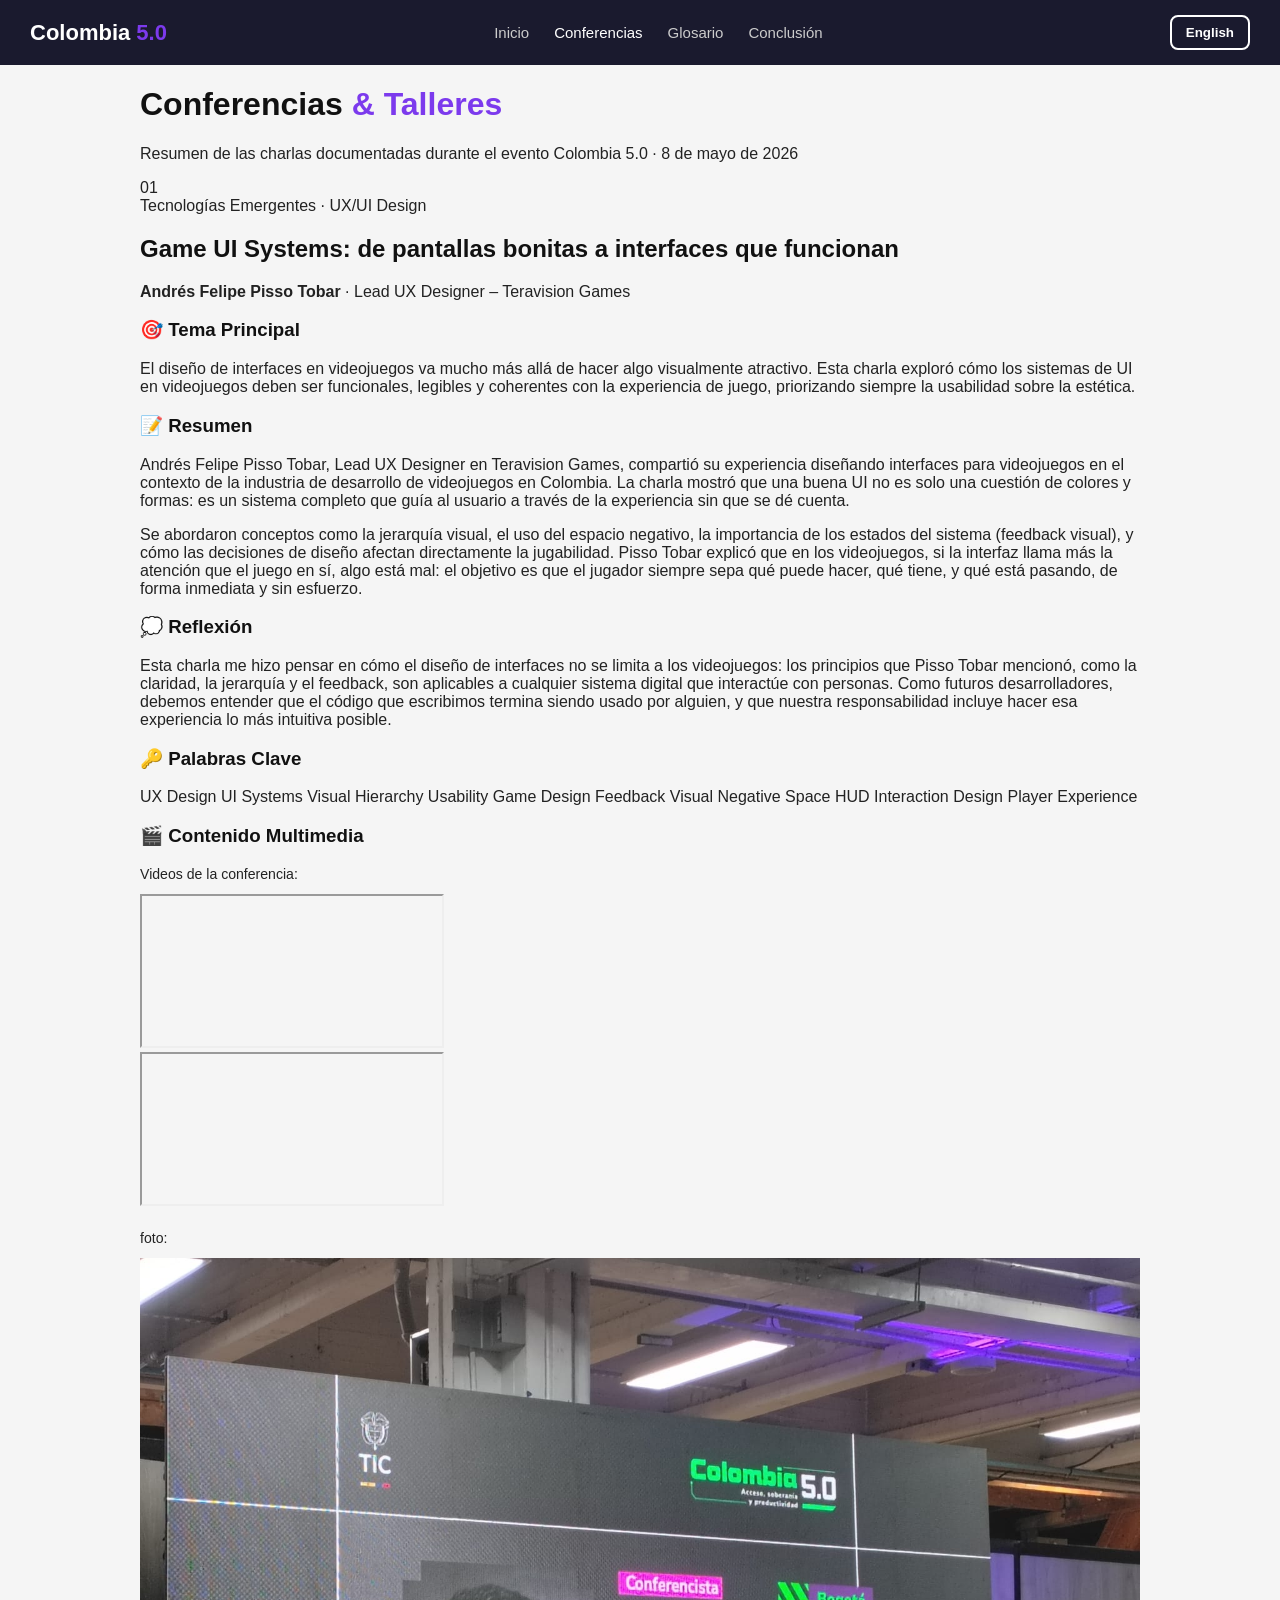
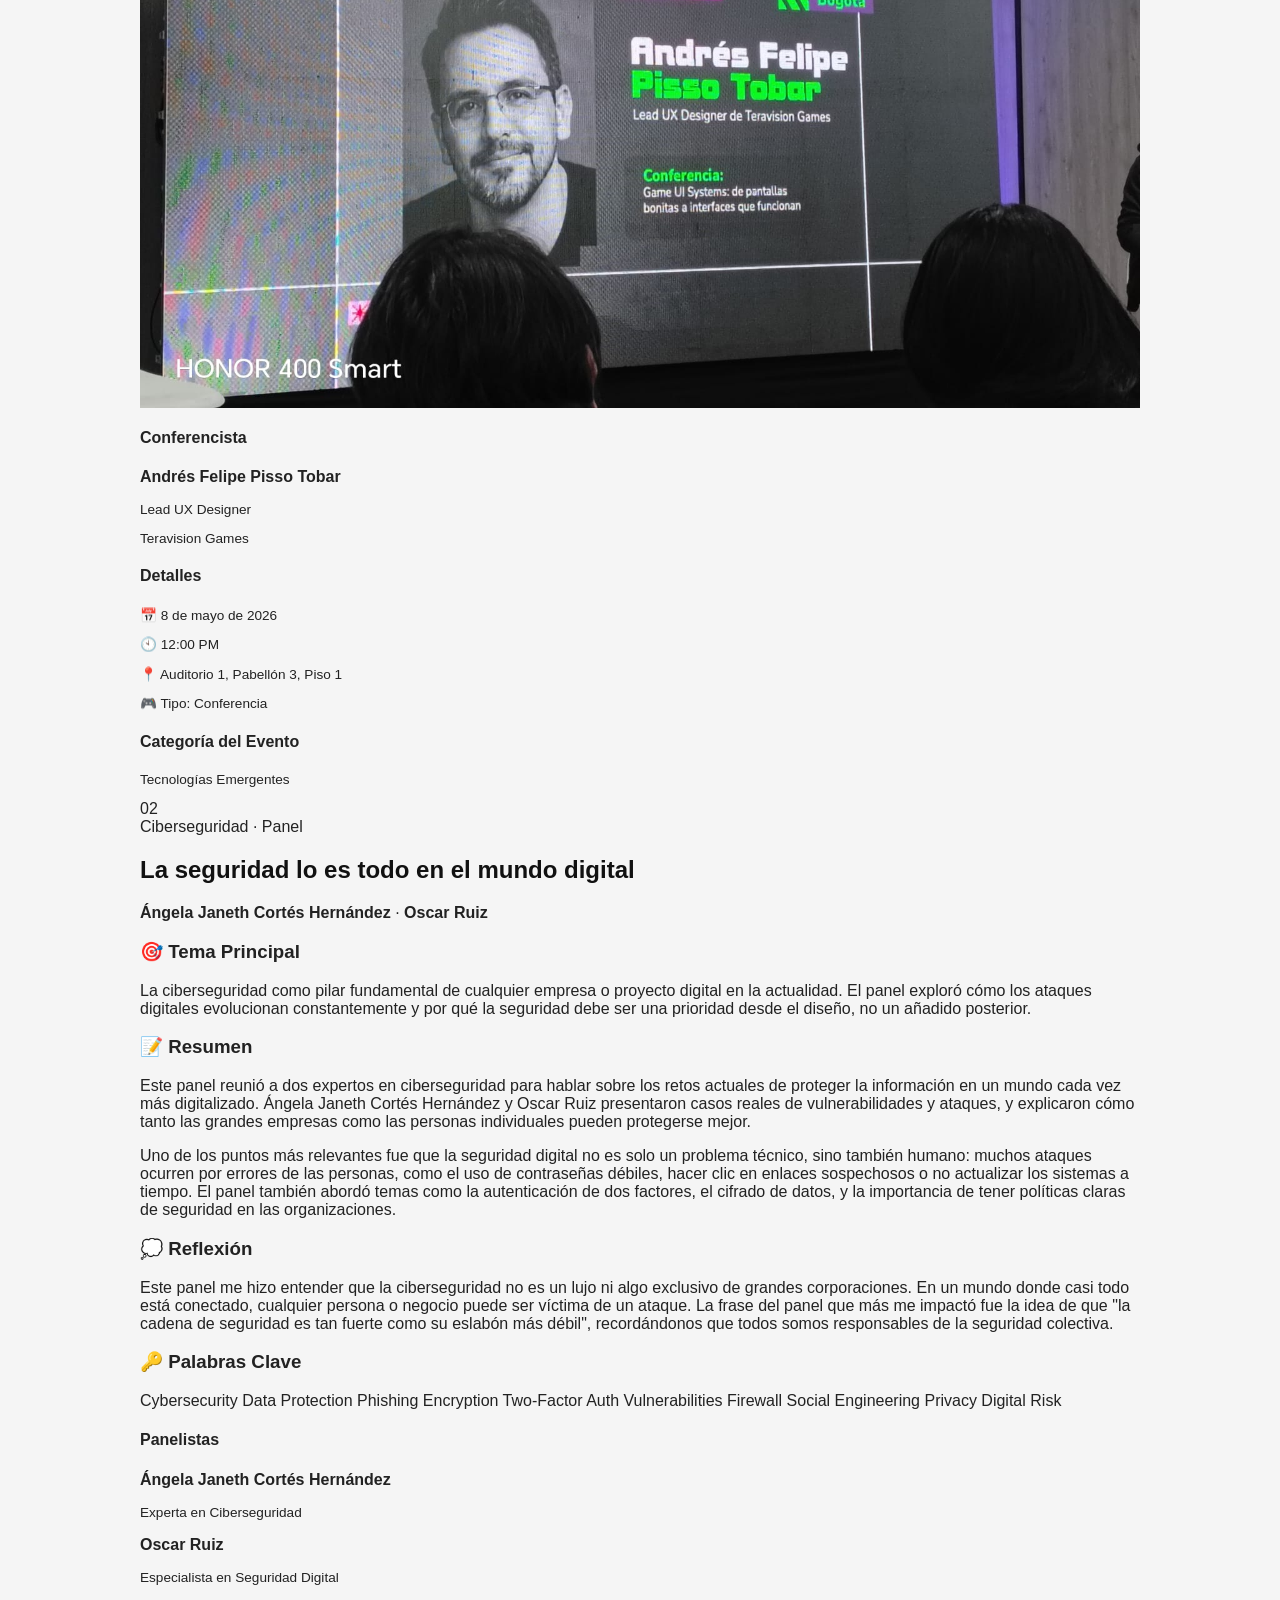
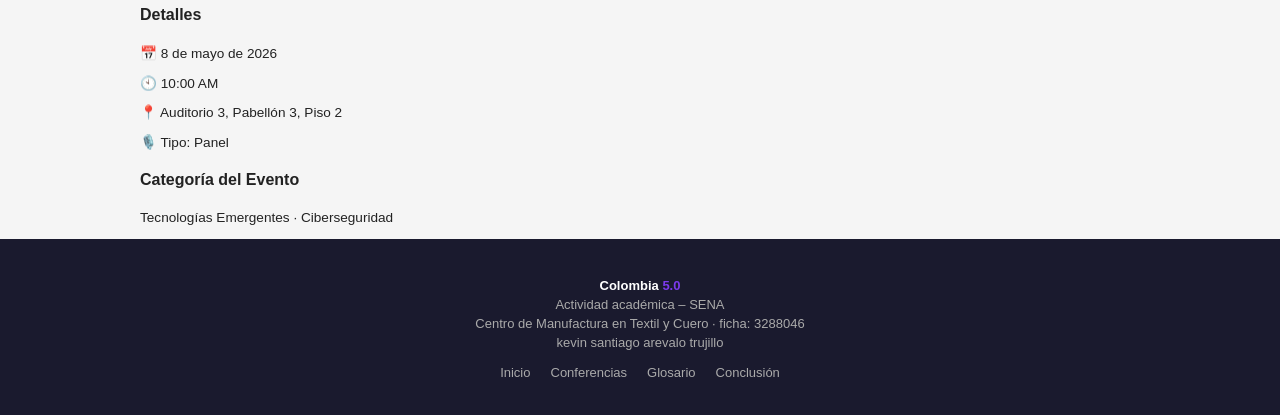
==== paginas/conferences.html @ c216599e "creacion de archivos" ====
<!DOCTYPE html>
<html lang="es">
<head>
  <meta charset="UTF-8" />
  <meta name="viewport" content="width=device-width, initial-scale=1.0" />
  <title>Conferencias – Colombia 5.0</title>
  <link rel="stylesheet" href="../css/styles.css" />
  <link href="https://fonts.googleapis.com/css2?family=Syne:wght@400;600;700;800&family=DM+Sans:ital,wght@0,300;0,400;0,500;1,300&display=swap" rel="stylesheet" />
</head>
<body>

  <!-- NAVBAR -->
  <nav class="navbar">
    <div class="nav-logo"><a href="../index.html" style="color:inherit;text-decoration:none;">Colombia <span>5.0</span></a></div>
    <button class="nav-toggle" id="navToggle">☰</button>
    <ul class="nav-links" id="navLinks">
      <li>
        <a href="../index.html" class="es">Inicio</a>
        <a href="../index.html" class="en">Home</a>
      </li>
      <li>
        <a href="conferences.html" class="active es">Conferencias</a>
        <a href="conferences.html" class="active en">Conferences</a>
      </li>
      <li>
        <a href="glossary.html" class="es">Glosario</a>
        <a href="glossary.html" class="en">Glossary</a>
      </li>
      <li>
        <a href="conclusion.html" class="es">Conclusión</a>
        <a href="conclusion.html" class="en">Conclusion</a>
      </li>
    </ul>
    <!-- boton de traduccion -->
    <div class="language-switch">
      <button id="langBtn">English</button>
    </div>
  </nav>

  <!-- Encabezado -->
  <div class="page-hero">
    <div class="container">
      <h1 class="es">Conferencias <span class="accent">&amp; Talleres</span></h1>
      <h1 class="en">Conferences <span class="accent">&amp; Workshops</span></h1>
      <p class="es">Resumen de las charlas documentadas durante el evento Colombia 5.0 · 8 de mayo de 2026</p>
      <p class="en">Summary of talks documented during the Colombia 5.0 event · May 8, 2026</p>
    </div>
  </div>

  <!-- ===== CONFERENCIA 1: GAME UI SYSTEMS ===== -->
  <section class="conf-section" id="conf1">
    <div class="container">

      <div class="conf-header">
        <div class="conf-number">01</div>
        <div class="conf-meta">
          <span class="conf-tag es">Tecnologías Emergentes · UX/UI Design</span>
          <span class="conf-tag en">Emerging Technologies · UX/UI Design</span>
          <h2 class="es">Game UI Systems: de pantallas bonitas a interfaces que funcionan</h2>
          <h2 class="en">Game UI Systems: from pretty screens to interfaces that work</h2>
          <p class="conf-speaker">
            <strong>Andrés Felipe Pisso Tobar</strong> · Lead UX Designer – Teravision Games
          </p>
        </div>
      </div>

      <div class="conf-body">
        <div class="conf-main">

          <!-- TEMA PRINCIPAL -->
          <div class="conf-info-block">
            <h3 class="es">🎯 Tema Principal</h3>
            <h3 class="en">🎯 Main Topic</h3>
            <p class="es">
              El diseño de interfaces en videojuegos va mucho más allá de hacer algo visualmente atractivo.
              Esta charla exploró cómo los sistemas de UI en videojuegos deben ser funcionales, legibles y
              coherentes con la experiencia de juego, priorizando siempre la usabilidad sobre la estética.
            </p>
            <p class="en">
              Game interface design goes far beyond visual appeal. This talk explored how UI systems in
              video games must be functional, readable, and coherent with the gameplay experience,
              always prioritizing usability over aesthetics.
            </p>
          </div>

          <!-- RESUMEN -->
          <div class="conf-info-block">
            <h3 class="es">📝 Resumen</h3>
            <h3 class="en">📝 Summary</h3>
            <p class="es">
              Andrés Felipe Pisso Tobar, Lead UX Designer en Teravision Games, compartió su experiencia
              diseñando interfaces para videojuegos en el contexto de la industria de desarrollo de
              videojuegos en Colombia. La charla mostró que una buena UI no es solo una cuestión de
              colores y formas: es un sistema completo que guía al usuario a través de la experiencia sin
              que se dé cuenta.
            </p>
            <p class="es">
              Se abordaron conceptos como la jerarquía visual, el uso del espacio negativo, la importancia
              de los estados del sistema (feedback visual), y cómo las decisiones de diseño afectan
              directamente la jugabilidad. Pisso Tobar explicó que en los videojuegos, si la interfaz llama
              más la atención que el juego en sí, algo está mal: el objetivo es que el jugador siempre sepa
              qué puede hacer, qué tiene, y qué está pasando, de forma inmediata y sin esfuerzo.
            </p>
            <p class="en">
              Andrés Felipe Pisso Tobar, Lead UX Designer at Teravision Games, shared his experience
              designing interfaces for video games within Colombia's game development industry. The talk
              showed that good UI is not just about colors and shapes — it is a complete system that guides
              the user through the experience without them noticing it.
            </p>
            <p class="en">
              Topics included visual hierarchy, negative space, the importance of system states (visual
              feedback), and how design decisions directly affect gameplay. Pisso Tobar emphasized that in
              games, if the interface draws more attention than the game itself, something is wrong: the goal
              is for the player to always know what they can do, what they have, and what is happening —
              immediately and effortlessly.
            </p>
          </div>

          <!-- REFLEXIÓN -->
          <div class="conf-info-block">
            <h3 class="es">💭 Reflexión</h3>
            <h3 class="en">💭 Reflection</h3>
            <p class="es">
              Esta charla me hizo pensar en cómo el diseño de interfaces no se limita a los videojuegos:
              los principios que Pisso Tobar mencionó, como la claridad, la jerarquía y el feedback, son
              aplicables a cualquier sistema digital que interactúe con personas. Como futuros
              desarrolladores, debemos entender que el código que escribimos termina siendo usado por
              alguien, y que nuestra responsabilidad incluye hacer esa experiencia lo más intuitiva posible.
            </p>
            <p class="en">
              This talk made me think about how interface design is not limited to video games. The
              principles Pisso Tobar mentioned — clarity, hierarchy, and feedback — apply to any digital
              system that interacts with people. As future developers, we must understand that the code we
              write is ultimately used by someone, and that our responsibility includes making that
              experience as intuitive as possible.
            </p>
          </div>

          <!-- PALABRAS CLAVE -->
          <div class="conf-info-block">
            <h3 class="es">🔑 Palabras Clave</h3>
            <h3 class="en">🔑 Keywords</h3>
            <div class="keywords">
              <span class="keyword">UX Design</span>
              <span class="keyword">UI Systems</span>
              <span class="keyword">Visual Hierarchy</span>
              <span class="keyword">Usability</span>
              <span class="keyword">Game Design</span>
              <span class="keyword">Feedback Visual</span>
              <span class="keyword">Negative Space</span>
              <span class="keyword">HUD</span>
              <span class="keyword">Interaction Design</span>
              <span class="keyword">Player Experience</span>
            </div>
          </div>

          <!-- MULTIMEDIA -->
          <div class="media-section">
            <h3 class="es">🎬 Contenido Multimedia</h3>
            <h3 class="en">🎬 Multimedia Content</h3>

            <!-- VIDEOS -->
            <p class="es" style="color:var(--text-muted);font-size:0.88rem;margin-bottom:12px;">Videos de la conferencia:</p>
            <p class="en" style="color:var(--text-muted);font-size:0.88rem;margin-bottom:12px;">Conference videos:</p>
            <div class="videos-grid">
              <div class="video-wrapper">
                <iframe
                  src="https://www.youtube.com/embed/qJ3fA9O6ths"
                  title="Game UI Systems - Video 1"
                  allowfullscreen>
                </iframe>
              </div>
              <div class="video-wrapper">
                <iframe
                  src="https://www.youtube.com/embed/25tXOsDxBWE"
                  title="Game UI Systems - Video 2"
                  allowfullscreen>
                </iframe>
              </div>
            </div>

            <!-- Foto -->
            <p class="es" style="color:var(--text-muted);font-size:0.88rem;margin: 20px 0 12px;">foto:</p>
            <p class="en" style="color:var(--text-muted);font-size:0.88rem;margin: 20px 0 12px;">Photo:</p>
            <div class="photos-grid">
              <div class="photo-slot"><img src="../imagen/1.jpeg" alt="Conferencia Game UI Systems">
            </div>
          </div>

        </div><!-- /conf-main -->

        <!-- SIDEBAR -->
        <aside class="conf-sidebar">
          <div class="sidebar-box">
            <h4 class="es">Conferencista</h4>
            <h4 class="en">Speaker</h4>
            <p><strong>Andrés Felipe Pisso Tobar</strong></p>
            <p style="color:var(--text-muted);font-size:0.85rem;margin-top:6px;">Lead UX Designer</p>
            <p style="color:var(--text-muted);font-size:0.85rem;">Teravision Games</p>
          </div>
          <div class="sidebar-box">
            <h4 class="es">Detalles</h4>
            <h4 class="en">Details</h4>
            <p class="es" style="font-size:0.85rem;color:var(--text-muted);">📅 8 de mayo de 2026</p>
            <p class="en" style="font-size:0.85rem;color:var(--text-muted);">📅 May 8, 2026</p>
            <p style="font-size:0.85rem;color:var(--text-muted);margin-top:4px;">🕙 12:00 PM</p>
            <p class="es" style="font-size:0.85rem;color:var(--text-muted);margin-top:4px;">📍 Auditorio 1, Pabellón 3, Piso 1</p>
            <p class="en" style="font-size:0.85rem;color:var(--text-muted);margin-top:4px;">📍 Auditorium 1, Pavilion 3, Floor 1</p>
            <p class="es" style="font-size:0.85rem;color:var(--text-muted);margin-top:4px;">🎮 Tipo: Conferencia</p>
            <p class="en" style="font-size:0.85rem;color:var(--text-muted);margin-top:4px;">🎮 Type: Conference</p>
          </div>
          <div class="sidebar-box">
            <h4 class="es">Categoría del Evento</h4>
            <h4 class="en">Event Category</h4>
            <p class="es" style="font-size:0.85rem;">Tecnologías Emergentes</p>
            <p class="en" style="font-size:0.85rem;">Emerging Technologies</p>
          </div>
        </aside>

      </div>
    </div>
  </section>

  <!-- ===== CONFERENCIA 2: SEGURIDAD DIGITAL ===== -->
  <section class="conf-section" id="conf2" style="background:var(--bg2);">
    <div class="container">

      <div class="conf-header">
        <div class="conf-number" style="color:var(--accent2);">02</div>
        <div class="conf-meta">
          <span class="conf-tag conf-tag--sec es">Ciberseguridad · Panel</span>
          <span class="conf-tag conf-tag--sec en">Cybersecurity · Panel</span>
          <h2 class="es">La seguridad lo es todo en el mundo digital</h2>
          <h2 class="en">Security is everything in the digital world</h2>
          <p class="conf-speaker">
            <strong>Ángela Janeth Cortés Hernández</strong> · <strong>Oscar Ruiz</strong>
          </p>
        </div>
      </div>

      <div class="conf-body">
        <div class="conf-main">

          <!-- Tema principal -->
          <div class="conf-info-block">
            <h3 class="es" style="color:var(--accent2);">🎯 Tema Principal</h3>
            <h3 class="en" style="color:var(--accent2);">🎯 Main Topic</h3>
            <p class="es">
              La ciberseguridad como pilar fundamental de cualquier empresa o proyecto digital en la
              actualidad. El panel exploró cómo los ataques digitales evolucionan constantemente y por qué
              la seguridad debe ser una prioridad desde el diseño, no un añadido posterior.
            </p>
            <p class="en">
              Cybersecurity as a fundamental pillar for any company or digital project today. The panel
              explored how digital attacks are constantly evolving and why security must be a priority from
              the design phase, not an afterthought.
            </p>
          </div>

          <!-- Resumen -->
          <div class="conf-info-block">
            <h3 class="es" style="color:var(--accent2);">📝 Resumen</h3>
            <h3 class="en" style="color:var(--accent2);">📝 Summary</h3>
            <p class="es">
              Este panel reunió a dos expertos en ciberseguridad para hablar sobre los retos actuales de
              proteger la información en un mundo cada vez más digitalizado. Ángela Janeth Cortés
              Hernández y Oscar Ruiz presentaron casos reales de vulnerabilidades y ataques, y explicaron
              cómo tanto las grandes empresas como las personas individuales pueden protegerse mejor.
            </p>
            <p class="es">
              Uno de los puntos más relevantes fue que la seguridad digital no es solo un problema técnico,
              sino también humano: muchos ataques ocurren por errores de las personas, como el uso de
              contraseñas débiles, hacer clic en enlaces sospechosos o no actualizar los sistemas a tiempo.
              El panel también abordó temas como la autenticación de dos factores, el cifrado de datos, y
              la importancia de tener políticas claras de seguridad en las organizaciones.
            </p>
            <p class="en">
              This panel brought together two cybersecurity experts to discuss the current challenges of
              protecting information in an increasingly digitalized world. Ángela Janeth Cortés Hernández
              and Oscar Ruiz presented real cases of vulnerabilities and attacks, and explained how both
              large companies and individuals can better protect themselves.
            </p>
            <p class="en">
              One of the most relevant points was that digital security is not just a technical problem —
              it is also a human one. Many attacks happen due to human error, such as using weak passwords,
              clicking suspicious links, or failing to update systems in time. The panel also covered
              two-factor authentication, data encryption, and the importance of clear security policies
              within organizations.
            </p>
          </div>

          <!-- Reflecion -->
          <div class="conf-info-block">
            <h3 class="es" style="color:var(--accent2);">💭 Reflexión</h3>
            <h3 class="en" style="color:var(--accent2);">💭 Reflection</h3>
            <p class="es">
              Este panel me hizo entender que la ciberseguridad no es un lujo ni algo exclusivo de grandes
              corporaciones. En un mundo donde casi todo está conectado, cualquier persona o negocio puede
              ser víctima de un ataque. La frase del panel que más me impactó fue la idea de que "la cadena
              de seguridad es tan fuerte como su eslabón más débil", recordándonos que todos somos
              responsables de la seguridad colectiva.
            </p>
            <p class="en">
              This panel made me understand that cybersecurity is not a luxury or something exclusive to
              large corporations. In a world where almost everything is connected, any person or business
              can be the victim of an attack. The idea that resonated most with me was that a security
              chain is only as strong as its weakest link, reminding us that we are all responsible for
              collective security.
            </p>
          </div>

          <!-- Palabras claves -->
          <div class="conf-info-block">
            <h3 class="es" style="color:var(--accent2);">🔑 Palabras Clave</h3>
            <h3 class="en" style="color:var(--accent2);">🔑 Keywords</h3>
            <div class="keywords">
              <span class="keyword">Cybersecurity</span>
              <span class="keyword">Data Protection</span>
              <span class="keyword">Phishing</span>
              <span class="keyword">Encryption</span>
              <span class="keyword">Two-Factor Auth</span>
              <span class="keyword">Vulnerabilities</span>
              <span class="keyword">Firewall</span>
              <span class="keyword">Social Engineering</span>
              <span class="keyword">Privacy</span>
              <span class="keyword">Digital Risk</span>
            </div>
          </div>

        </div>

        <!-- lista de detalles -->
        <aside class="conf-sidebar">
          <div class="sidebar-box">
            <h4 class="es">Panelistas</h4>
            <h4 class="en">Panelists</h4>
            <p><strong>Ángela Janeth Cortés Hernández</strong></p>
            <p class="es" style="color:var(--text-muted);font-size:0.85rem;margin-top:6px;margin-bottom:10px;">Experta en Ciberseguridad</p>
            <p class="en" style="color:var(--text-muted);font-size:0.85rem;margin-top:6px;margin-bottom:10px;">Cybersecurity Expert</p>
            <p><strong>Oscar Ruiz</strong></p>
            <p class="es" style="color:var(--text-muted);font-size:0.85rem;margin-top:6px;">Especialista en Seguridad Digital</p>
            <p class="en" style="color:var(--text-muted);font-size:0.85rem;margin-top:6px;">Digital Security Specialist</p>
          </div>
          <div class="sidebar-box">
            <h4 class="es">Detalles</h4>
            <h4 class="en">Details</h4>
            <p class="es" style="font-size:0.85rem;color:var(--text-muted);">📅 8 de mayo de 2026</p>
            <p class="en" style="font-size:0.85rem;color:var(--text-muted);">📅 May 8, 2026</p>
            <p style="font-size:0.85rem;color:var(--text-muted);margin-top:4px;">🕙 10:00 AM</p>
            <p class="es" style="font-size:0.85rem;color:var(--text-muted);margin-top:4px;">📍 Auditorio 3, Pabellón 3, Piso 2</p>
            <p class="en" style="font-size:0.85rem;color:var(--text-muted);margin-top:4px;">📍 Auditorium 3, Pavilion 3, Floor 2</p>
            <p class="es" style="font-size:0.85rem;color:var(--text-muted);margin-top:4px;">🎙️ Tipo: Panel</p>
            <p class="en" style="font-size:0.85rem;color:var(--text-muted);margin-top:4px;">🎙️ Type: Panel</p>
          </div>
          <div class="sidebar-box">
            <h4 class="es">Categoría del Evento</h4>
            <h4 class="en">Event Category</h4>
            <p class="es" style="font-size:0.85rem;">Tecnologías Emergentes · Ciberseguridad</p>
            <p class="en" style="font-size:0.85rem;">Emerging Technologies · Cybersecurity</p>
          </div>
        </aside>

      </div>
    </div>
  </section>

  <!-- pie de pagina -->
  <footer class="footer">
    <div class="container footer-inner">
      <div>
      <p class="footer-logo">Colombia <span>5.0</span></p>
      <p class="es">Actividad académica – SENA</p>
      <p class="en">Academic activity – SENA</p>
      <p class="es">Centro de Manufactura en Textil y Cuero · ficha: 3288046</p>
      <p class="en">Textile and Leather Manufacturing Center · cohort: 3288046</p>
      <p>kevin santiago arevalo trujillo</p>
      </div>
      <nav class="footer-nav">
        <a href="../index.html" class="es">Inicio</a>
        <a href="../index.html" class="en">Home</a>
        <a href="conferences.html" class="es">Conferencias</a>
        <a href="conferences.html" class="en">Conferences</a>
        <a href="glossary.html" class="es">Glosario</a>
        <a href="glossary.html" class="en">Glossary</a>
        <a href="conclusion.html" class="es">Conclusión</a>
        <a href="conclusion.html" class="en">Conclusion</a>
      </nav>
    </div>
  </footer>

  <script src="../js/main.js"></script>
</body>
</html>
---- css/styles.css ----
/* ---- 1. Estilo basico ---- */

body {
  font-family: Arial, sans-serif;
  margin: 0;
  padding: 0;
  background-color: #f5f5f5;
  color: #222222;
}

h1, h2, h3 {
  color: #111111;
}

a {
  text-decoration: none;
  color: #5b21b6;
}

a:hover {
  text-decoration: underline;
}

/* Contenedor centrado */
.container {
  max-width: 1000px;
  margin: 0 auto;
  padding: 0 20px;
}

/* Texto de acento (color morado) */
.accent {
  color: #7c3aed;
}


/* ---- 2. Barra de navegacion ---- */

.navbar {
  background-color: #1a1a2e;
  padding: 15px 30px;
  display: flex;
  align-items: center;
  justify-content: space-between;
}

.nav-logo {
  color: white;
  font-size: 22px;
  font-weight: bold;
}

.nav-logo span {
  color: #7c3aed;
}

/* Lista de enlaces del menú */
.nav-links {
  list-style: none;
  margin: 0;
  padding: 0;
  display: flex;
  gap: 25px;
}

.nav-links a {
  color: #cccccc;
  font-size: 15px;
}

.nav-links a:hover,
.nav-links a.active {
  color: white;
  text-decoration: none;
}

/* Botón del menú (solo se ve en móvil) */
.nav-toggle {
  background: none;
  border: none;
  color: white;
  font-size: 24px;
  cursor: pointer;
  display: none;
}


/* ---- 3. La parte principal arriba ---- */

.hero {
  background-color: #1a1a2e;
  color: white;
  padding: 80px 30px;
  text-align: center;
}

.hero-tag {
  font-size: 13px;
  color: #9ca3af;
  margin-bottom: 10px;
  text-transform: uppercase;
  letter-spacing: 1px;
}

.hero h1 {
  font-size: 60px;
  margin: 10px 0;
  color: white;
}

.hero-sub {
  font-size: 20px;
  color: #d1d5db;
  margin: 5px 0 15px;
}

.hero-desc {
  font-size: 16px;
  color: #9ca3af;
  max-width: 580px;
  margin: 0 auto 30px;
  line-height: 1.7;
}

/* Contenedor de los dos botones */
.hero-btns {
  display: flex;
  justify-content: center;
  gap: 15px;
  flex-wrap: wrap;
}

/* Botón principal */
.btn-primary {
  background-color: #7c3aed;
  color: white;
  padding: 12px 28px;
  border-radius: 6px;
  font-size: 15px;
}

.btn-primary:hover {
  background-color: #6d28d9;
  text-decoration: none;
}

/* Botón secundario  */
.btn-outline {
  border: 2px solid #7c3aed;
  color: #a78bfa;
  padding: 12px 28px;
  border-radius: 6px;
  font-size: 15px;
}

.btn-outline:hover {
  background-color: #7c3aed;
  color: white;
  text-decoration: none;
}

/* boton de ingles */

.language-switch {
    margin-left: 20px;
}

.language-switch button {
    background: transparent;
    color: white;
    border: 2px solid white;
    padding: 8px 14px;
    border-radius: 8px;
    cursor: pointer;
    font-weight: 600;
    transition: 0.3s;
}

.language-switch button:hover {
    background: white;
    color: black;
}
.en {
    display: none;
}
/* insignea "2026 Edición" */
.hero-badge {
  margin-top: 40px;
}

.badge-circle {
  display: inline-block;
  border: 2px solid #7c3aed;
  border-radius: 50%;
  width: 80px;
  height: 80px;
  line-height: 1.2;
  padding-top: 18px;
  text-align: center;
}

.badge-circle span {
  display: block;
  font-size: 20px;
  font-weight: bold;
  color: #a78bfa;
}

.badge-circle small {
  font-size: 11px;
  color: #9ca3af;
}


/* ---- 4. seccion de informacion ---- */

.about {
  padding: 60px 0;
  background-color: #ffffff;
}

.about-grid {
  display: flex;
  gap: 40px;
  flex-wrap: wrap;
  align-items: flex-start;
}

.about-text {
  flex: 1;
  min-width: 280px;
}

.about-text h2 {
  font-size: 30px;
  margin-bottom: 15px;
}

.about-text p {
  color: #555555;
  line-height: 1.7;
  margin-bottom: 12px;
}

/* Tarjetas de información */
.about-cards {
  display: flex;
  flex-wrap: wrap;
  gap: 15px;
  flex: 1;
  min-width: 280px;
}

.info-card {
  background-color: #f9f9f9;
  border: 1px solid #e5e5e5;
  border-radius: 10px;
  padding: 20px;
  width: calc(50% - 8px);
  box-sizing: border-box;
}

.card-icon {
  font-size: 28px;
  margin-bottom: 8px;
}

.info-card h3 {
  font-size: 15px;
  margin: 0 0 6px;
}

.info-card p {
  font-size: 13px;
  color: #666666;
  margin: 0;
  line-height: 1.5;
}


/* ---- 5. seccion de conferencias asistidas ---- */

.preview {
  background-color: #f0ecff;
  padding: 60px 0;
}

.preview h2 {
  font-size: 28px;
  text-align: center;
  margin-bottom: 8px;
}

.section-sub {
  text-align: center;
  color: #666666;
  margin-bottom: 35px;
}

/* tarjetas de conferencias */
.preview-grid {
  display: flex;
  gap: 20px;
  flex-wrap: wrap;
}

.preview-card {
  background-color: white;
  border-radius: 10px;
  padding: 25px;
  flex: 1;
  min-width: 260px;
  cursor: pointer;
  border: 1px solid #e0d5ff;
}

.preview-card:hover {
  border-color: #7c3aed;
}

.preview-tag {
  background-color: #ede9fe;
  color: #6d28d9;
  padding: 4px 10px;
  border-radius: 20px;
  font-size: 12px;
  display: inline-block;
  margin-bottom: 12px;
}

.preview-tag--security {
  background-color: #fef3c7;
  color: #92400e;
}

.preview-card h3 {
  font-size: 16px;
  margin: 0 0 8px;
}

.preview-card p {
  font-size: 13px;
  color: #777777;
  margin: 0 0 15px;
}

.preview-link {
  color: #7c3aed;
  font-size: 14px;
  font-weight: bold;
}


/* ---- 6. pie de pagina ---- */

.footer {
  background-color: #1a1a2e;
  color: #aaaaaa;
  padding: 35px 20px;
  text-align: center;
}

.footer-logo {
  font-size: 20px;
  font-weight: bold;
  color: white;
  margin-bottom: 5px;
}

.footer-logo span {
  color: #7c3aed;
}

.footer p {
  margin: 4px 0;
  font-size: 13px;
}

.footer-nav {
  margin-top: 15px;
  display: flex;
  justify-content: center;
  gap: 20px;
  flex-wrap: wrap;
}

.footer-nav a {
  color: #aaaaaa;
  font-size: 13px;
}

.footer-nav a:hover {
  color: white;
  text-decoration: none;
}


/* ---- 7. Diseño movil ---- */
/* Se aplican cuando la pantalla es menor a 700px */

@media (max-width: 700px) {

  .nav-links {
    display: none;
    flex-direction: column;
    width: 100%;
  }

  .nav-links.open {
    display: flex;
  }

  .nav-toggle {
    display: block;
  }

  .navbar {
    flex-wrap: wrap;
  }

  .hero h1 {
    font-size: 38px;
  }

  .info-card {
    width: 100%;
  }

  .hero-btns {
    flex-direction: column;
    align-items: center;
  }
}

/* imagen */

.photo-slot {
  aspect-ratio: 4/3;  
  overflow: hidden;    
}

.photo-slot img {
  width: 100%;
  height: 100%;
  object-fit: cover;   
}
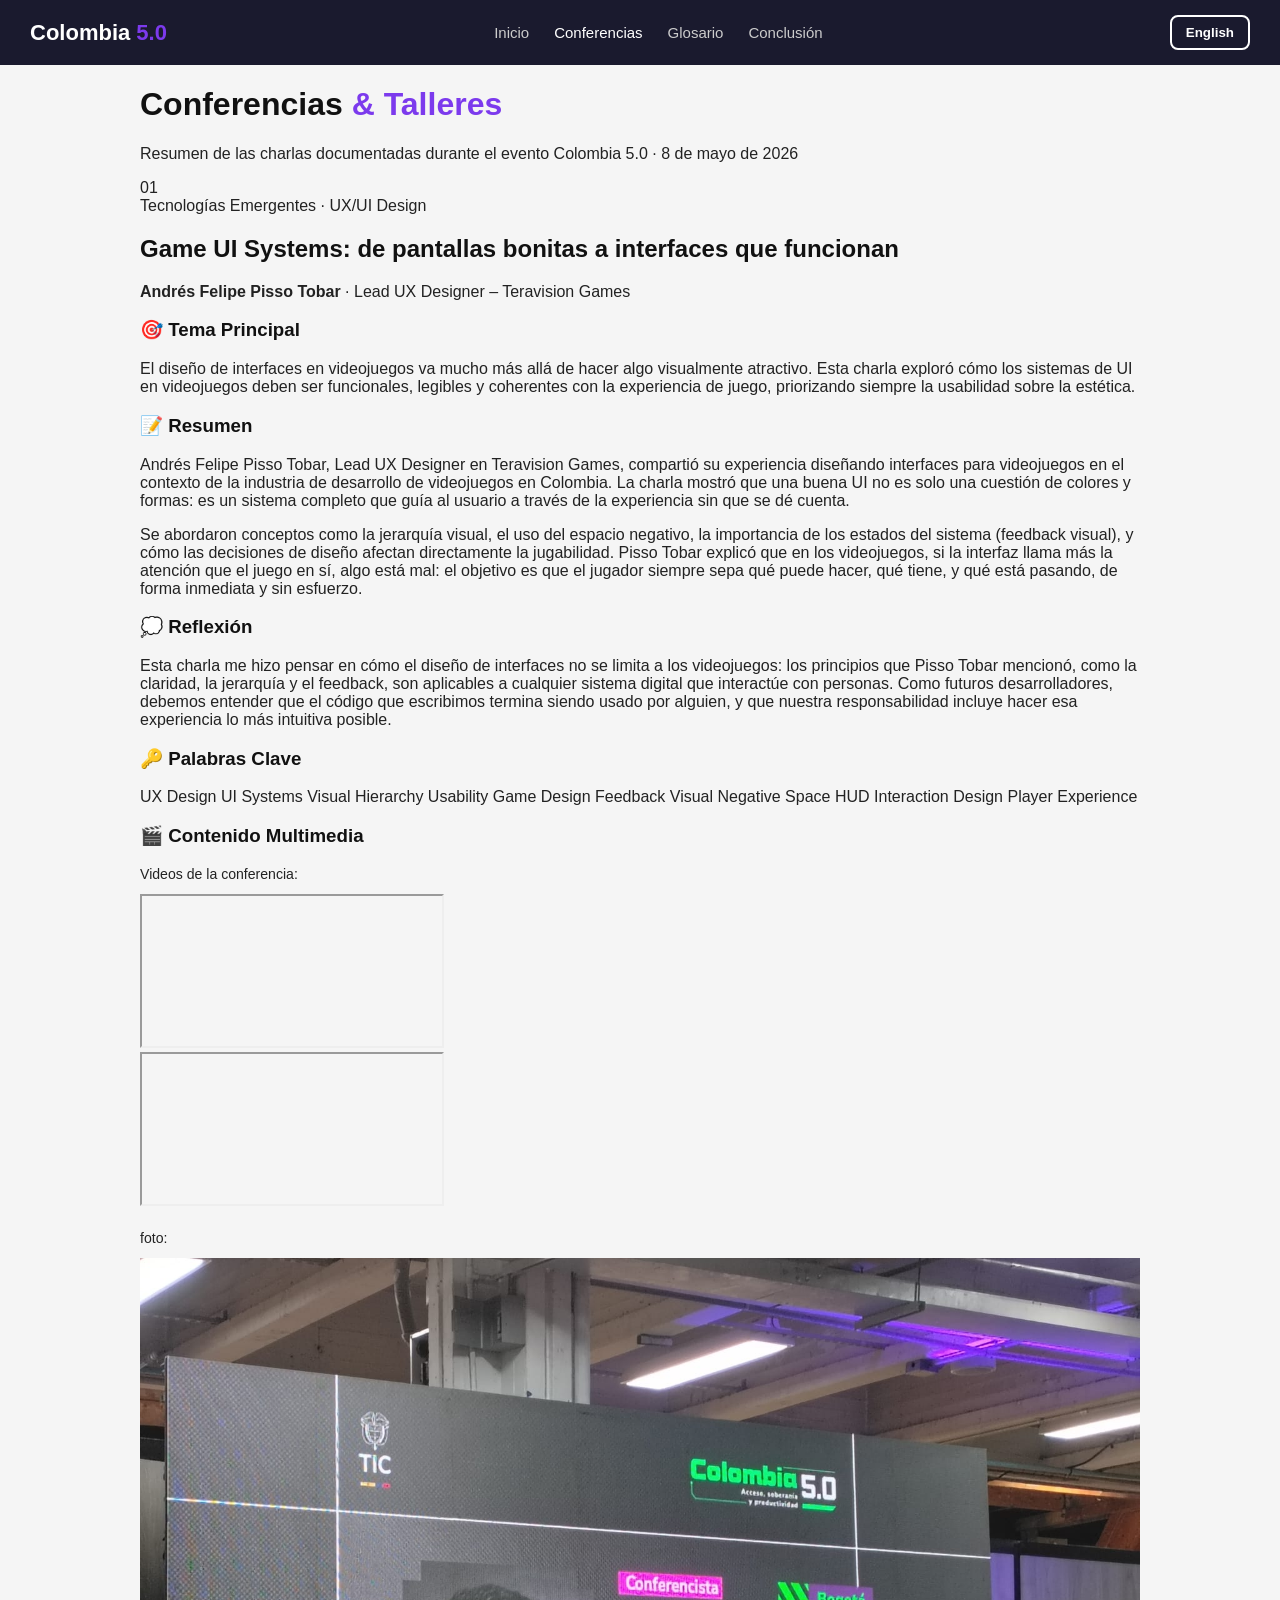
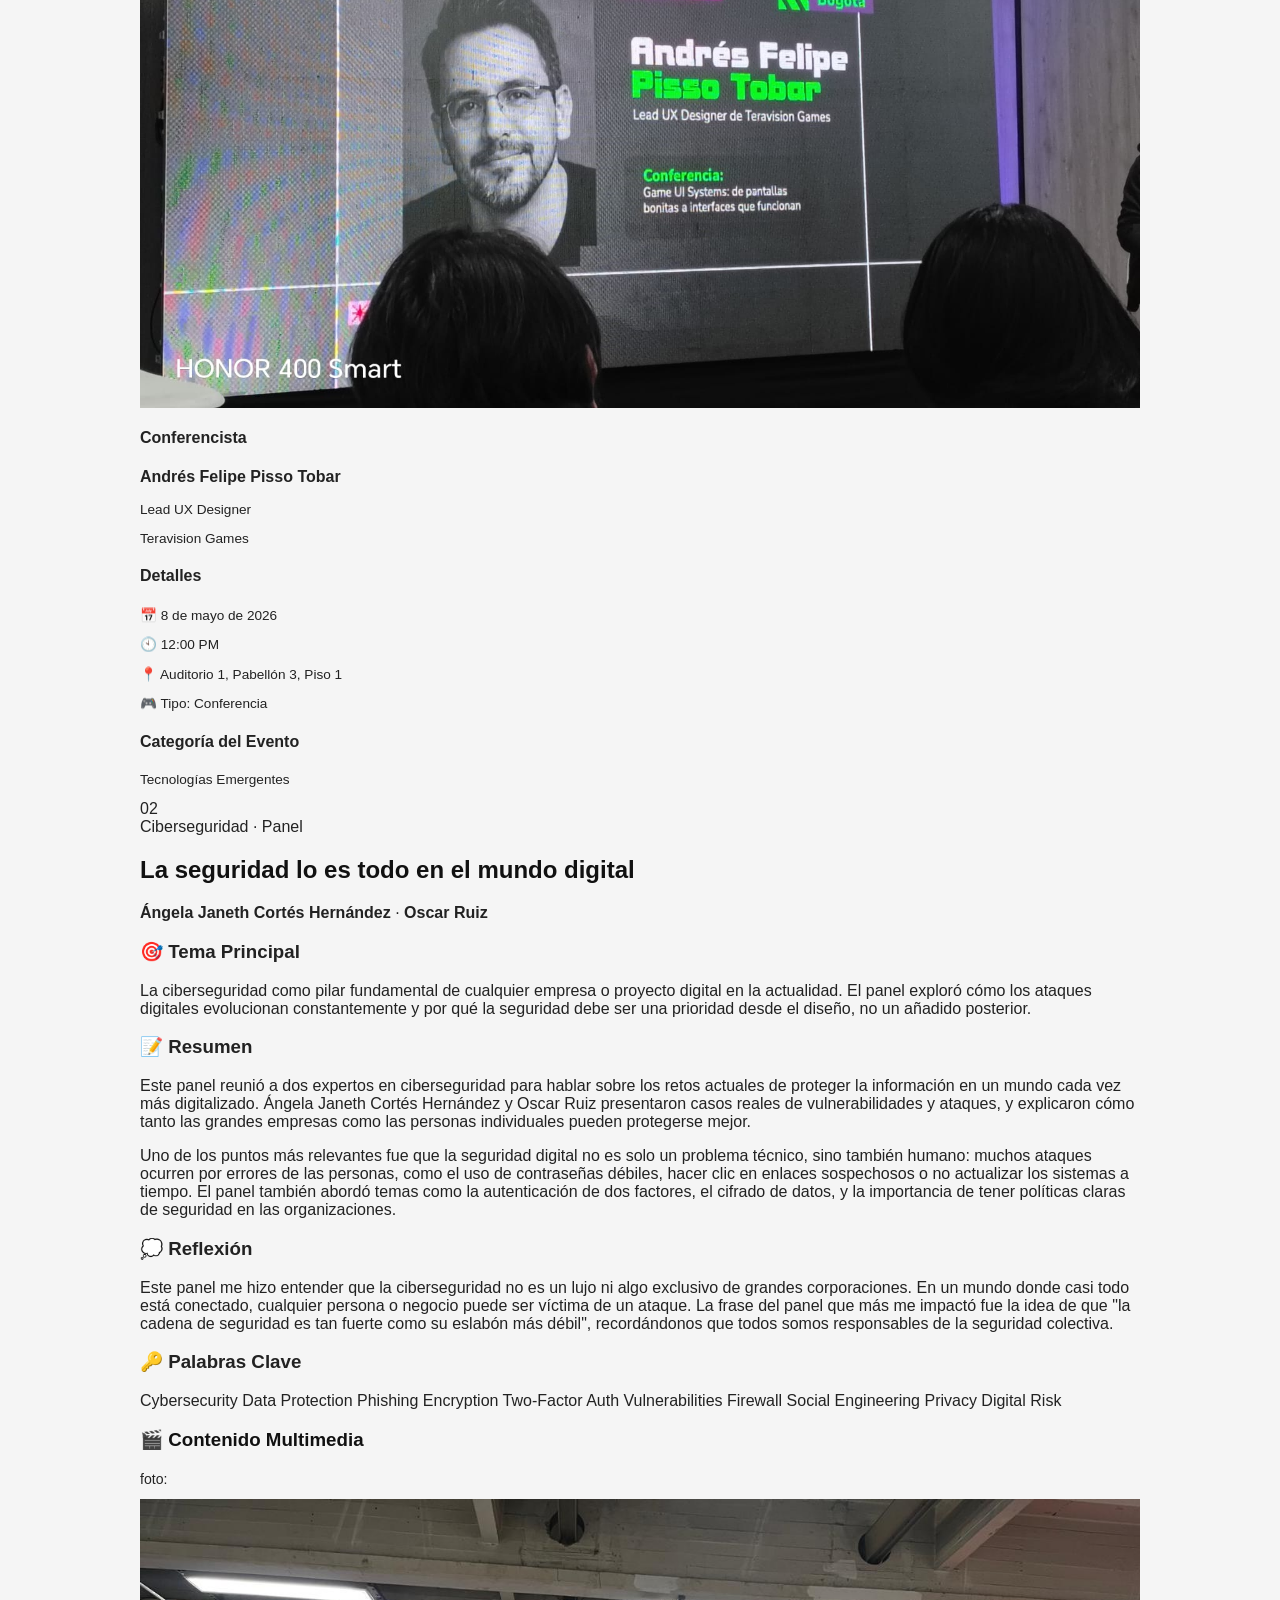
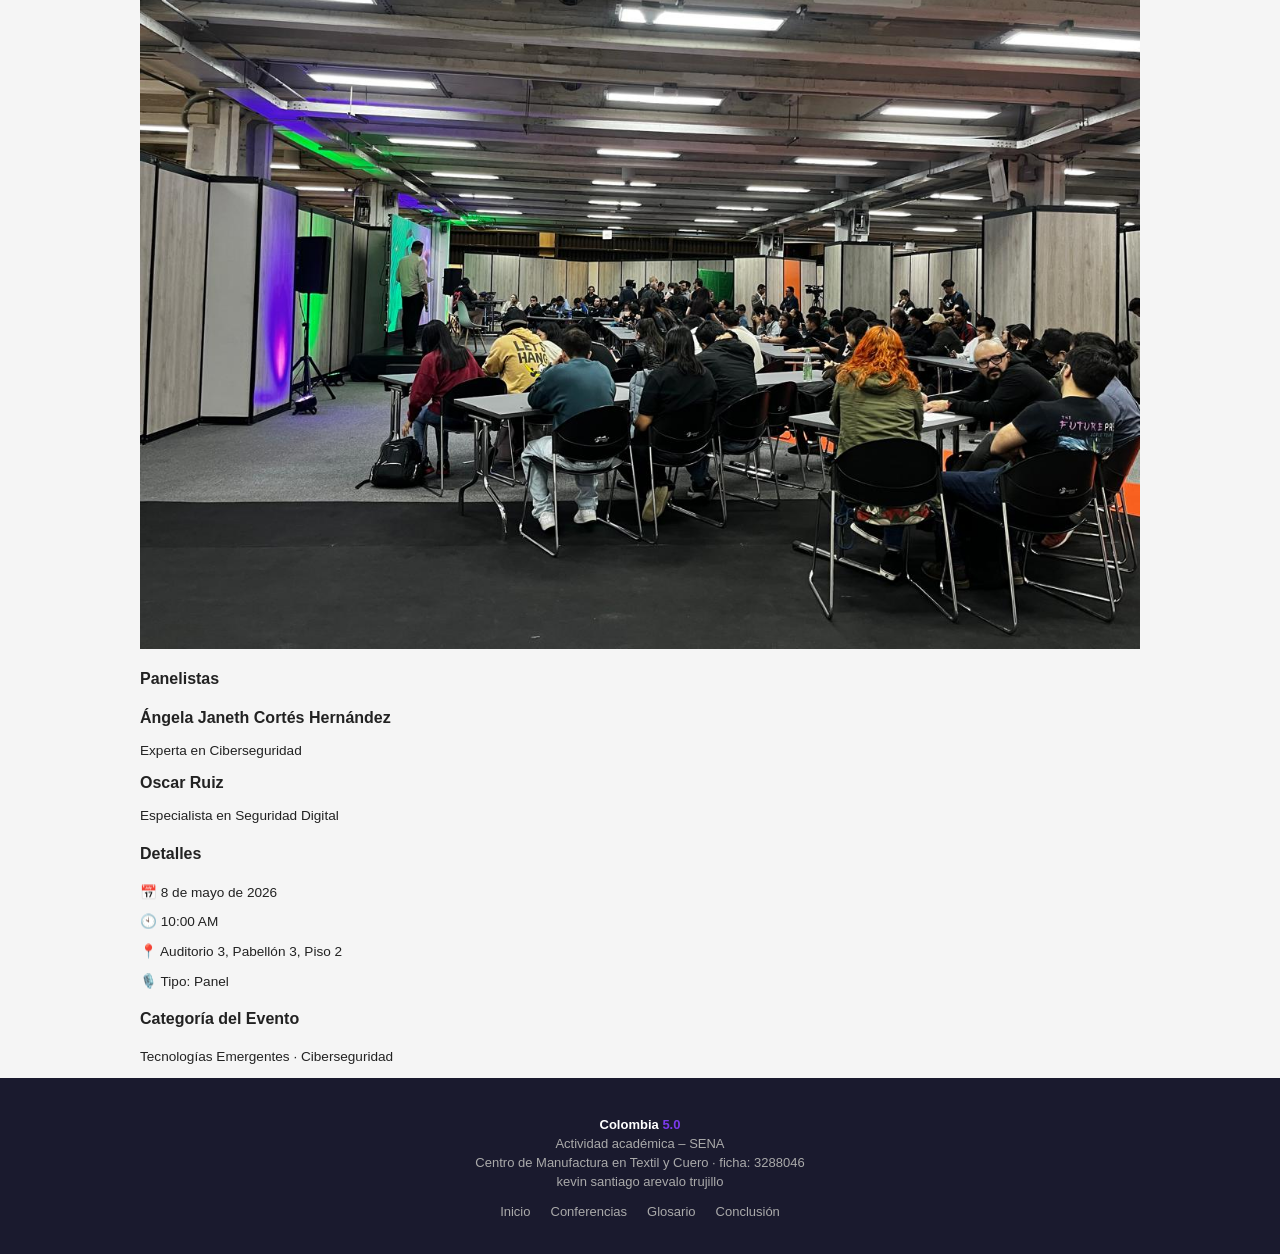
==== commit 5ef34be4: "Add multimedia section to conferences.html Added multimedia section with photo content to the confer" ====
--- a/paginas/conferences.html
+++ b/paginas/conferences.html
@@ -325,8 +325,19 @@
               <span class="keyword">Privacy</span>
               <span class="keyword">Digital Risk</span>
             </div>
-          </div>
-
+          </div>          <!-- MULTIMEDIA -->
+          <div class="media-section">
+            <h3 class="es">🎬 Contenido Multimedia</h3>
+            <h3 class="en">🎬 Multimedia Content</h3>
+
+            <!-- Foto -->
+            <p class="es" style="color:var(--text-muted);font-size:0.88rem;margin: 20px 0 12px;">foto:</p>
+            <p class="en" style="color:var(--text-muted);font-size:0.88rem;margin: 20px 0 12px;">Photo:</p>
+            <div class="photos-grid">
+              <div class="photo-slot"><img src="../imagen/2.jpeg" alt="Conferencia Game UI Systems">
+            </div>
+          </div>
+        </div>
         </div>
 
         <!-- lista de detalles -->
